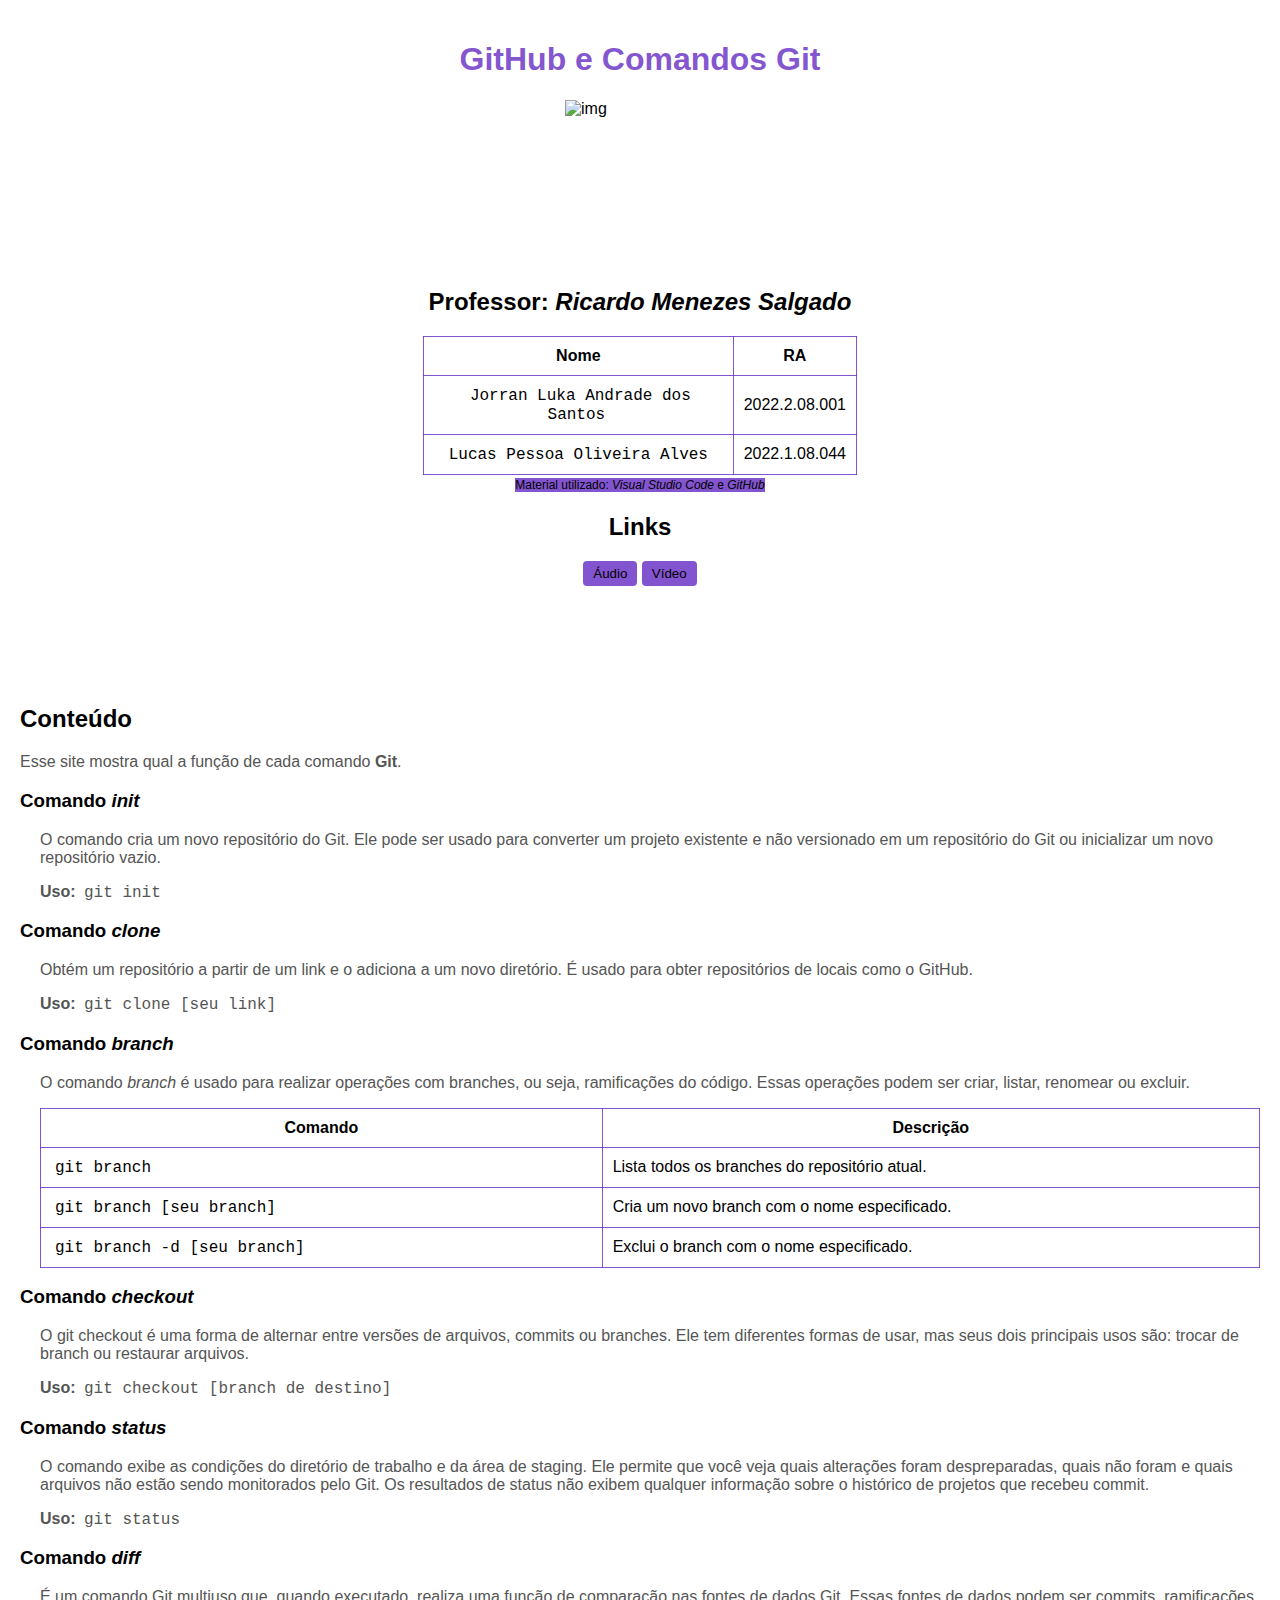
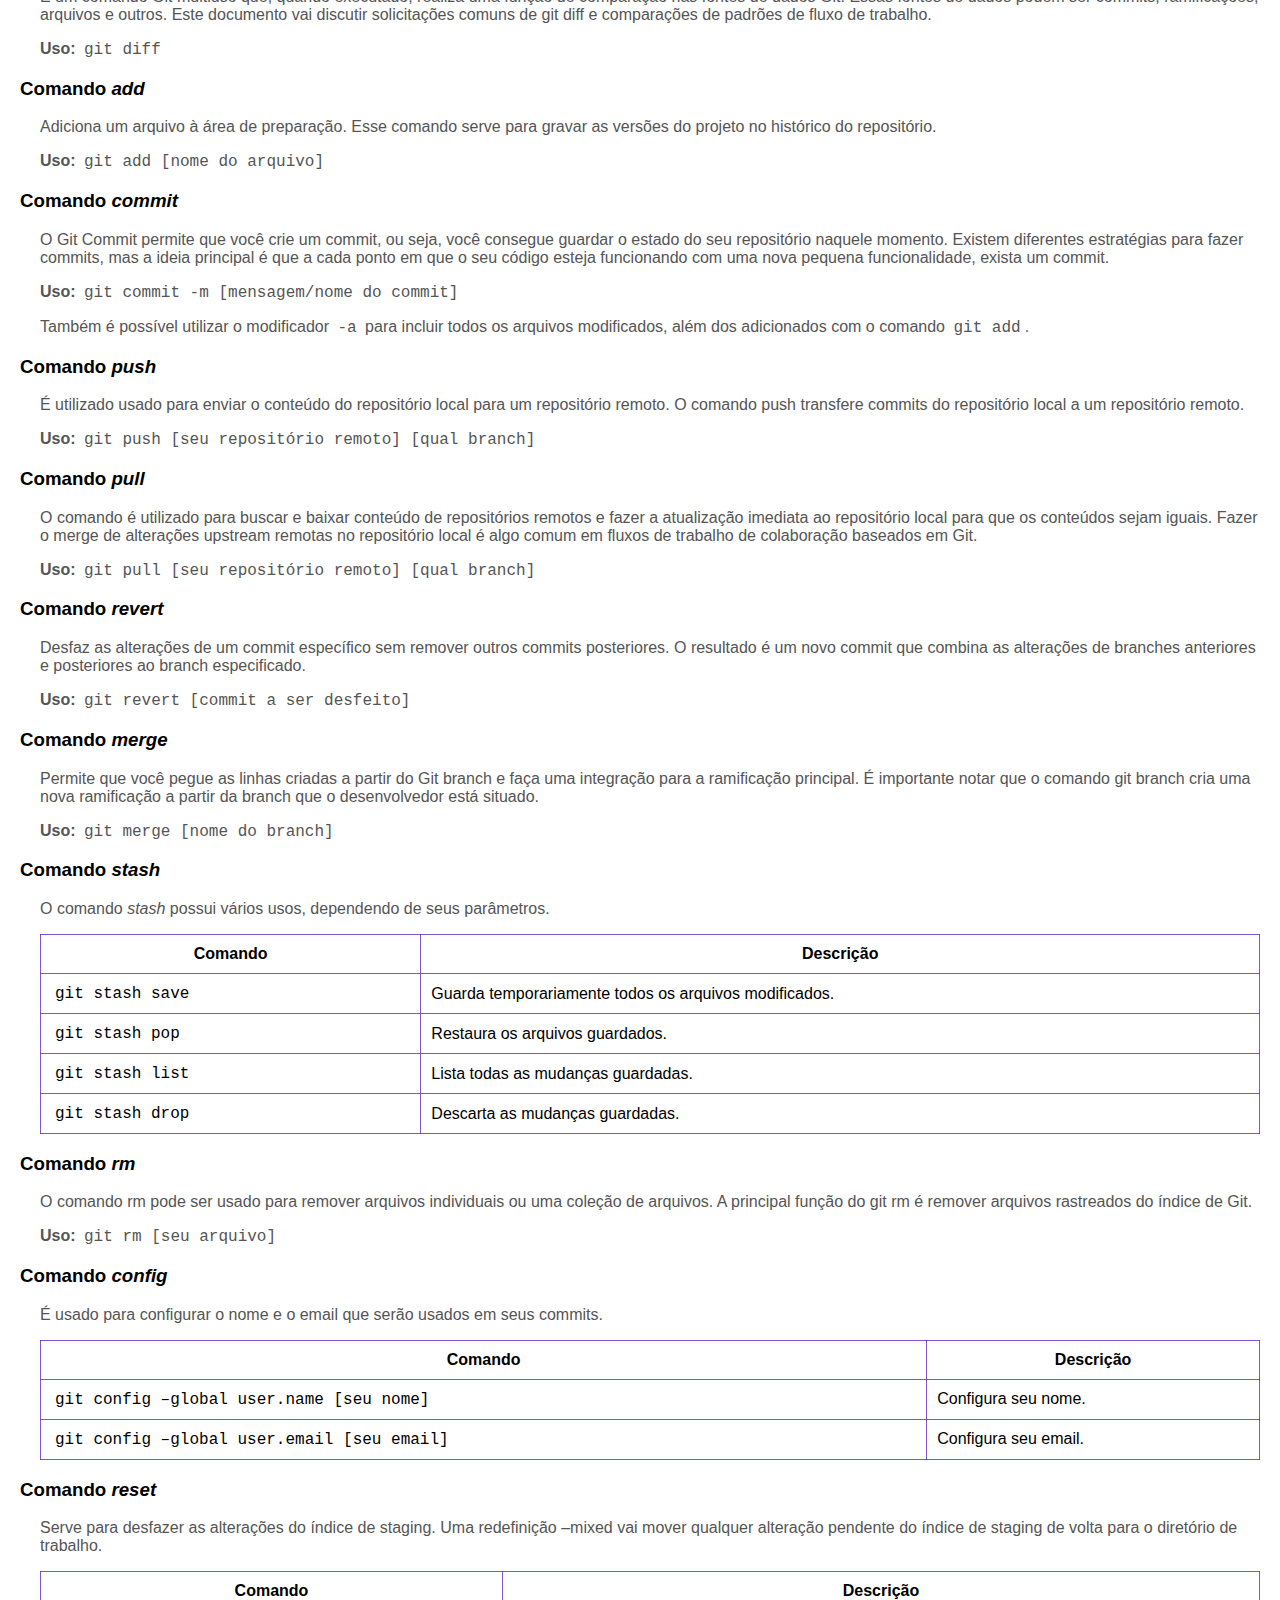
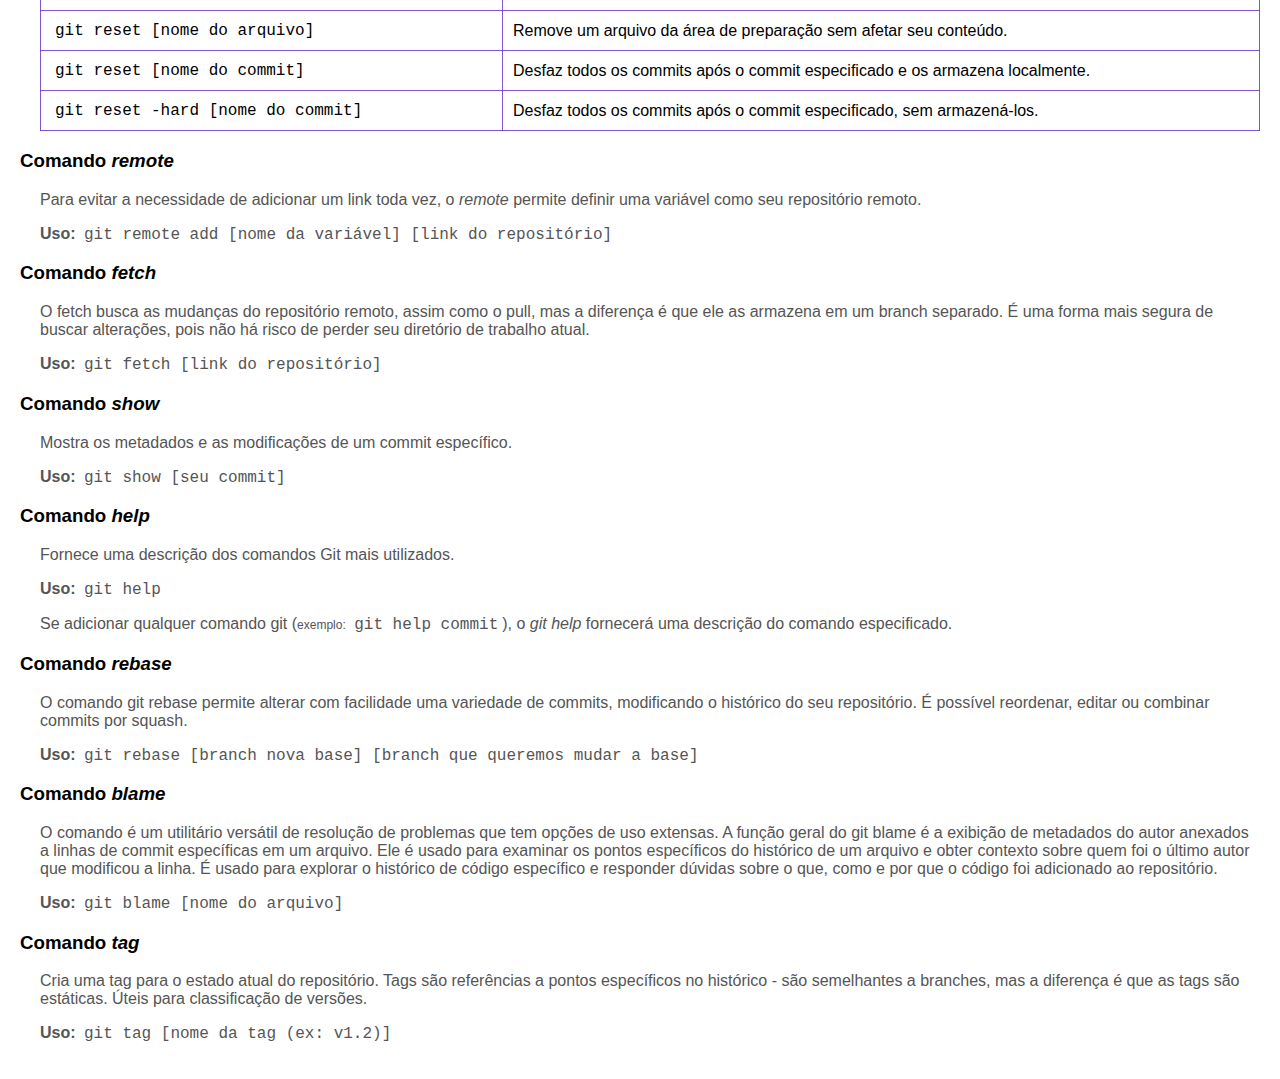
==== index.html @ 69e027c8 "Add files via upload" ====
<!DOCTYPE html>
<html lang="pt">
<head>
    <link rel="stylesheet" href="styles.css">
    <meta charset="UTF-8">
    <meta name="viewport" content="width=device-width, initial-scale=1.0">
    <title class="">Projeto Prático de Introdução à Ciência da Computação</title>
</head>
<body>
  <div class="center">
    <h1 class="purple"><b>GitHub e Comandos Git</b></h1>
  </div>
    <img src="img/logo.png" alt="img" width="150px" height="150px">
    <br>
    <div class="caixa center">
    <div>
      <h2>Professor:<i> Ricardo Menezes Salgado</i> </h2>
      <table>
      <tr>
        <th>Nome</th>
        <th>RA</th>
      </tr>
      <tr>
        <td><code>Jorran Luka Andrade dos Santos</code></td>
        <td>2022.2.08.001</td>
      </tr>
      <tr>
        <td><code>Lucas Pessoa Oliveira Alves</code></td>
        <td>2022.1.08.044</td>
      </tr>
    </table>
    <small><mark> Material utilizado: <i>Visual Studio Code</i> e <i>GitHub</i></mark></small>
    </div>
    </div>

    <div class="center">
    <h2>Links</h2>
    <button><a href="audio.html" >Áudio</a></button>
    <button><a href="video.html">Vídeo</a></button>
    </div>
    <h2>Conteúdo</h2>
    <div>
      <p>Esse site mostra qual a função de cada comando <b>Git</b>.</p>
      <h3>Comando <i>init</i></h3>
      <ul>
        <p>O comando cria um novo repositório do Git. Ele pode ser usado para converter um projeto existente e não versionado em um repositório do Git ou inicializar um novo repositório vazio.</p>
        <p><b>Uso: </b><code>git init</code></p>
      </ul>
      <h3>Comando <i>clone</i></h3>
      <ul>
        <p>Obtém um repositório a partir de um link e o adiciona a um novo diretório. É usado para obter repositórios de locais como o GitHub.</p>
        <p><b>Uso: </b><code>git clone [seu link]</code></p>
      </ul>
      <h3>Comando <i>branch</i></h3>
      <ul>
        <p>O comando <i>branch</i> é usado para realizar operações com branches, ou seja, ramificações do código. Essas operações podem ser criar, listar, renomear ou excluir.</p>
        <table>
          <tr>
            <th>Comando</th>
            <th>Descrição</th>
          </tr>
          <tr>
            <td><code>git branch</code></td>
            <td>Lista todos os branches do repositório atual.</td>
          </tr>
          <tr>
            <td><code>git branch [seu branch]</code></td>
            <td>Cria um novo branch com o nome especificado.</td>
          </tr>
          <tr>
            <td><code>git branch -d [seu branch]&nbsp;&nbsp;&nbsp;</code></td>
            <td>Exclui o branch com o nome especificado.</td>
          </tr>
        </table>
      </ul>
      <h3>Comando <i>checkout</i></h3>
      <ul>
        <p>O git checkout é uma forma de alternar entre versões de arquivos, commits ou branches. Ele tem diferentes formas de usar, mas seus dois principais usos são: trocar de branch ou restaurar arquivos.</p>
        <p><b>Uso: </b><code>git checkout [branch de destino]</code></p>
      </ul>
      <h3>Comando <i>status</i></h3>
      <ul>
        <p>O comando exibe as condições do diretório de trabalho e da área de staging. Ele permite que você veja quais alterações foram despreparadas, quais não foram e quais arquivos não estão sendo monitorados pelo Git. Os resultados de status não exibem qualquer informação sobre o histórico de projetos que recebeu commit.
        </p>
        <p><b>Uso: </b><code>git status</code></p>
      </ul>
      <h3>Comando <i>diff</i></h3>
      <ul>
        <p>É um comando Git multiuso que, quando executado, realiza uma função de comparação nas fontes de dados Git. Essas fontes de dados podem ser commits, ramificações, arquivos e outros. Este documento vai discutir solicitações comuns de git diff e comparações de padrões de fluxo de trabalho.</p>
        <p><b>Uso: </b><code>git diff</code></p>
      </ul>
      <h3>Comando <i>add</i></h3>
      <ul>
        <p>Adiciona um arquivo à área de preparação. Esse comando serve para gravar as versões do projeto no histórico do repositório. </p>
        <p><b>Uso: </b><code>git add [nome do arquivo]</code></p>
      </ul>
      <h3>Comando <i>commit</i></h3>
      <ul>
        <p>O Git Commit permite que você crie um commit, ou seja, você consegue guardar o estado do seu repositório naquele momento. Existem diferentes estratégias para fazer commits, mas a ideia principal é que a cada ponto em que o seu código esteja funcionando com uma nova pequena funcionalidade, exista um commit.</p>
        <p><b>Uso: </b><code>git commit -m [mensagem/nome do commit]</code></p>
        <p>Também é possível utilizar o modificador <code>-a</code> para incluir todos os arquivos modificados, além dos adicionados com o comando <code>git add</code>.</p>
      </ul>
      <h3>Comando <i>push</i></h3>
      <ul>
        <p>É utilizado usado para enviar o conteúdo do repositório local para um repositório remoto. O comando push transfere commits do repositório local a um repositório remoto.
        </p>
        <p><b>Uso: </b><code>git push [seu repositório remoto] [qual branch]</code></p>
      </ul>
      <h3>Comando <i>pull</i></h3>
      <ul>
        <p> O comando é utilizado para buscar e baixar conteúdo de repositórios remotos e fazer a atualização imediata ao repositório local para que os conteúdos sejam iguais. Fazer o merge de alterações upstream remotas no repositório local é algo comum em fluxos de trabalho de colaboração baseados em Git.</p>
        <p><b>Uso: </b><code>git pull [seu repositório remoto] [qual branch]</code></p>
      </ul>
      <h3>Comando <i>revert</i></h3>
      <ul>
        <p>Desfaz as alterações de um commit específico sem remover outros commits posteriores. O resultado é um novo commit que combina as alterações de branches anteriores e posteriores ao branch especificado.</p>
        <p><b>Uso: </b><code>git revert [commit a ser desfeito]</code></p>
      </ul>
      <h3>Comando <i>merge</i></h3>
      <ul>
        <p>Permite que você pegue as linhas criadas a partir do Git branch e faça uma integração para a ramificação principal. É importante notar que o comando git branch cria uma nova ramificação a partir da branch que o desenvolvedor está situado.
        </p>
        <p><b>Uso: </b><code>git merge [nome do branch]</code></p>
      </ul>
      <h3>Comando <i>stash</i></h3>
      <ul>
        <p>O comando <i>stash</i> possui vários usos, dependendo de seus parâmetros.</p>
        <table>
          <tr>
            <th>Comando</th>
            <th>Descrição</th>
          </tr>
          <tr>
            <td><code>git stash save</code></td>
            <td>Guarda temporariamente todos os arquivos modificados.</td>
          </tr>
          <tr>
            <td><code>git stash pop</code></td>
            <td>Restaura os arquivos guardados.</td>
          </tr>
          <tr>
            <td><code>git stash list</code></td>
            <td>Lista todas as mudanças guardadas.</td>
          </tr>
          <tr>
            <td><code>git stash drop&nbsp;&nbsp;&nbsp;</code></td>
            <td>Descarta as mudanças guardadas.</td>
          </tr>
        </table>
      </ul>
      <h3>Comando <i>rm</i></h3>
      <ul>
        <p>O comando rm pode ser usado para remover arquivos individuais ou uma coleção de arquivos. A principal função do git rm é remover arquivos rastreados do índice de Git.
        </p>
        <p><b>Uso: </b><code>git rm [seu arquivo]</code></p>
      </ul>
      <h3>Comando <i>config</i></h3>
      <ul>
        <p>É usado para configurar o nome e o email que serão usados em seus commits.</p>
        <table>
          <tr>
            <th>Comando</th>
            <th>Descrição</th>
          </tr>
          <tr>
            <td><code>git config –global user.name [seu nome]</code></td>
            <td>Configura seu nome.</td>
          </tr>
          <tr>
            <td><code>git config –global user.email [seu email]&nbsp;&nbsp;&nbsp;</code></td>
            <td>Configura seu email.</td>
          </tr>
        </table>
      </ul>
      <h3>Comando <i>reset</i></h3>
      <ul>
        <p>Serve para desfazer as alterações do índice de staging. Uma redefinição –mixed vai mover qualquer alteração pendente do índice de staging de volta para o diretório de trabalho.</p>
        <table>
          <tr>
            <th>Comando</th>
            <th>Descrição</th>
          </tr>
          <tr>
            <td><code>git reset [nome do arquivo]</code></td>
            <td>Remove um arquivo da área de preparação sem afetar seu conteúdo.</td>
          </tr>
          <tr>
            <td><code>git reset [nome do commit]</code></td>
            <td>Desfaz todos os commits após o commit especificado e os armazena localmente.</td>
          </tr>
          <tr>
            <td><code>git reset -hard [nome do commit]&nbsp;&nbsp;&nbsp;</code></td>
            <td>Desfaz todos os commits após o commit especificado, sem armazená-los.</td>
          </tr>
        </table>
      </ul>
      <h3>Comando <i>remote</i></h3>
      <ul>
        <p>Para evitar a necessidade de adicionar um link toda vez, o <i>remote</i> permite definir uma variável como seu repositório remoto.</p>
        <p><b>Uso: </b><code>git remote add [nome da variável] [link do repositório]</code></p>
      </ul>
      <h3>Comando <i>fetch</i></h3>
      <ul>
        <p>O fetch busca as mudanças do repositório remoto, assim como o pull, mas a diferença é que ele as armazena em um branch separado.
          É uma forma mais segura de buscar alterações, pois não há risco de perder seu diretório de trabalho atual.</p>
        <p><b>Uso: </b><code>git fetch [link do repositório]</code></p>
      </ul>
      <h3>Comando <i>show</i></h3>
      <ul>
        <p>Mostra os metadados e as modificações de um commit específico.</p>
        <p><b>Uso: </b><code>git show [seu commit]</code></p>
      </ul>
      <h3>Comando <i>help</i></h3>
      <ul>
        <p>Fornece uma descrição dos comandos Git mais utilizados.</p>
        <p><b>Uso: </b><code>git help</code></p>
        <p>Se adicionar qualquer comando git (<small>exemplo:</small> <code>git help commit</code>), o <i>git help</i> fornecerá uma descrição do comando especificado.</p>
      </ul>
      <h3>Comando <i>rebase</i></h3>
      <ul>
        <p>O comando git rebase permite alterar com facilidade uma variedade de commits, modificando o histórico do seu repositório. É possível reordenar, editar ou combinar commits por squash.
        </p>
        <p><b>Uso: </b><code>git rebase [branch nova base] [branch que queremos mudar a base]</code></p>
      </ul>
      <h3>Comando <i>blame</i></h3>
      <ul>
        <p>O comando é um utilitário versátil de resolução de problemas que tem opções de uso extensas. A função geral do git blame é a exibição de metadados do autor anexados a linhas de commit específicas em um arquivo. Ele é usado para examinar os pontos específicos do histórico de um arquivo e obter contexto sobre quem foi o último autor que modificou a linha. É usado para explorar o histórico de código específico e responder dúvidas sobre o que, como e por que o código foi adicionado ao repositório.</p>
        <p><b>Uso: </b><code>git blame [nome do arquivo]</code></p>
      </ul>
      <h3>Comando <i>tag</i></h3>
      <ul>
        <p>Cria uma tag para o estado atual do repositório. Tags são referências a pontos específicos no histórico - são semelhantes a branches, mas a diferença é que as tags são estáticas.
        Úteis para classificação de versões.</p>
        <p><b>Uso: </b><code>git tag [nome da tag (ex: v1.2)]</code></p>
      </ul>
    </div> 
</body>
</html>
---- styles.css ----
body {
    font-family: Arial, sans-serif;
    margin: 0;
    padding: 20px;
  }
  
  h1 {
    color: rgba(104, 47, 197, 0.822);
  }
  
  h2 {
    color: black;
  }
  
  h3 {
    color: black;
  }
  
  p {
    color: #555;
  }
  
  ul {
    list-style-type: disc;
    padding-left: 20px;
  }
  
  table {
    border-collapse: collapse;
    width: 100%;
  }
  
  table, th, td {
    border: 1px solid rgba(104, 47, 197, 0.822);
  }
  
  th, td {
    padding: 10px;
  }
  
  img {

    display: block;
    margin-left: auto;
    margin-right: auto
       
  }
  
  button {
    background-color: rgba(104, 47, 197, 0.822);
    color: #ffffff;
    padding: 5px 10px;
    border: none;
    border-radius: 4px;
    cursor:auto;
    margin-bottom: 100px;
  }
  
  button a {
    color: #000000;
    text-decoration: none;
  }
  
  h2 mark {
    background-color: rgba(104, 47, 197, 0.822);
  }
  mark{
    background-color: rgba(104, 47, 197, 0.822);
  }
  small {
    font-size: 12px;
  }
  
  code {
    padding: 2px 4px;
    font-family: Consolas, monospace;
  }
  
  h2 + p {
    font-style: italic;
    margin-top: 0;
    margin-bottom: 20px;
  }
  .center{
    text-align: center;
  }

  .caixa{ 
    justify-content: center;
    width: 35%;
    
    display: flex;
    margin: auto;

    &div{
        padding: 2em;
    }

  }

  .purple{
    color: rgba(104, 47, 197, 0.822);
  }
  .body2{
    font-family: Arial, sans-serif;
    text-align: center;
  }
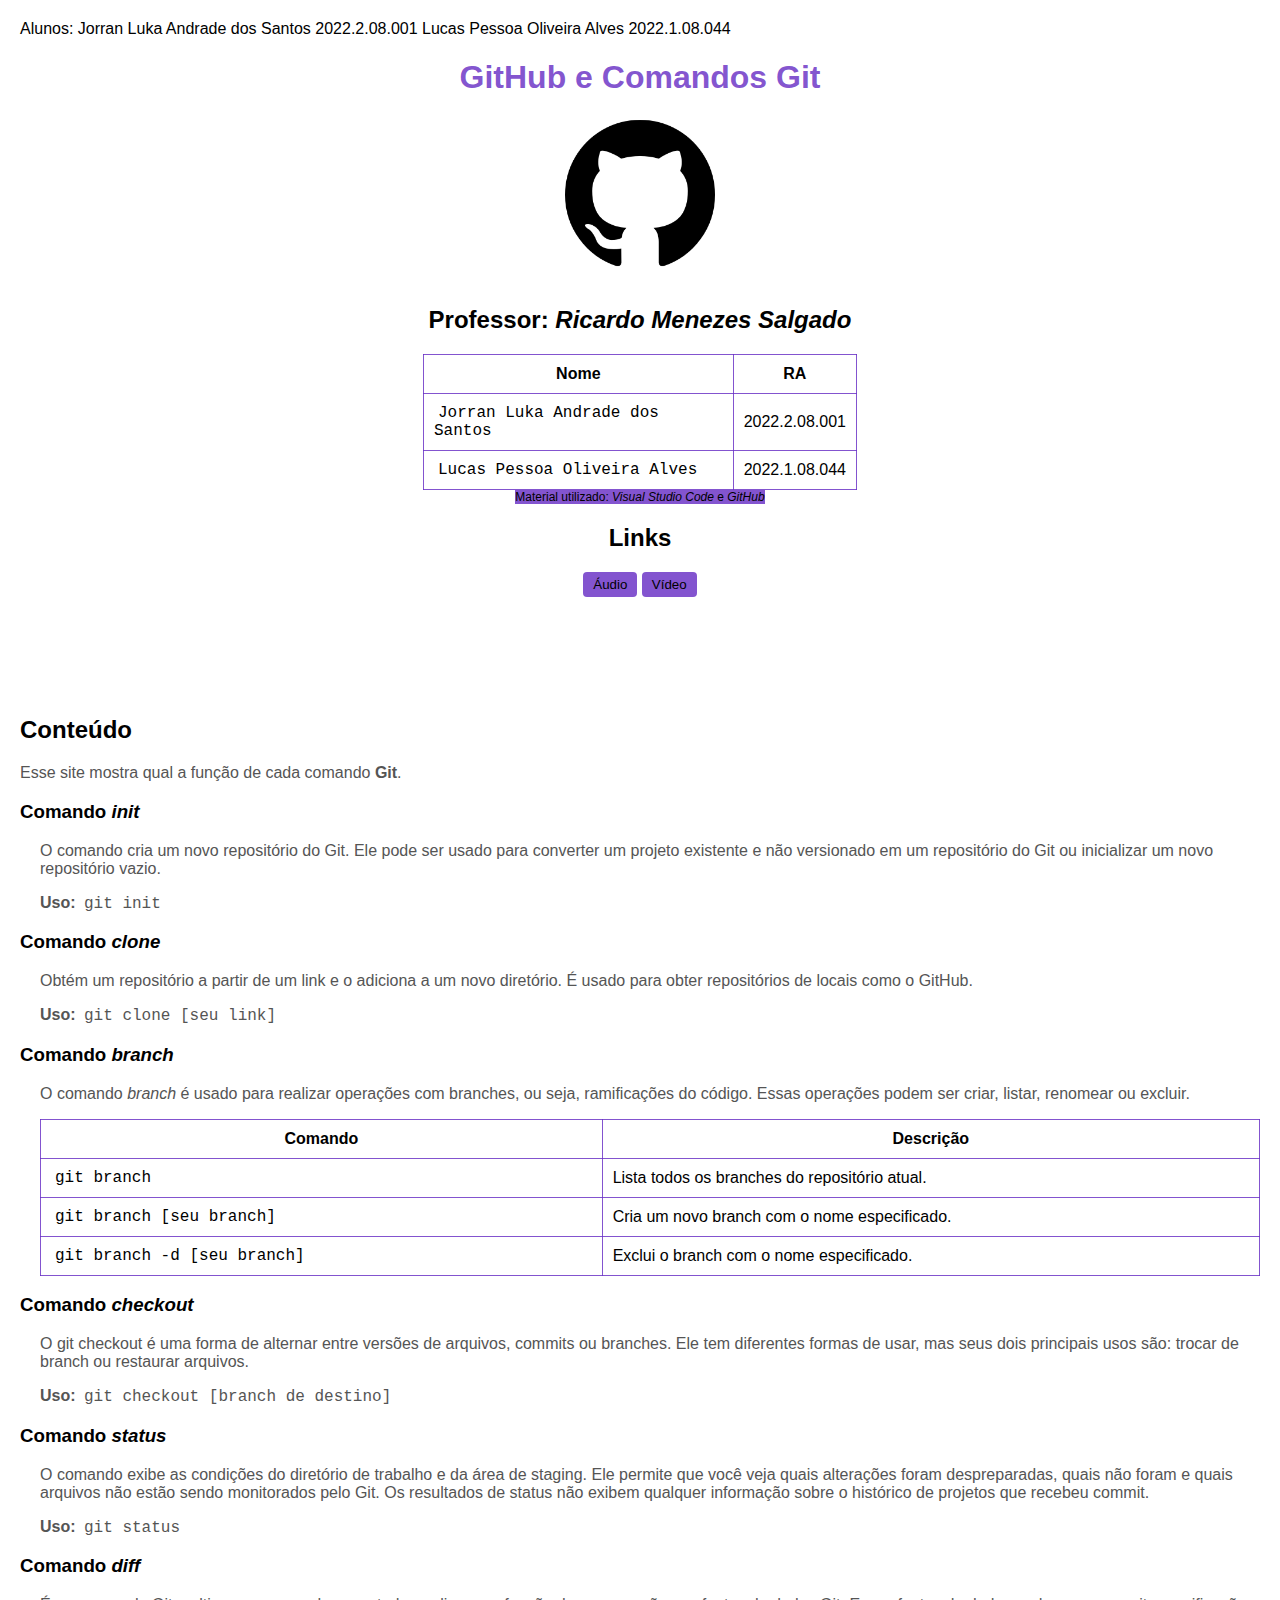
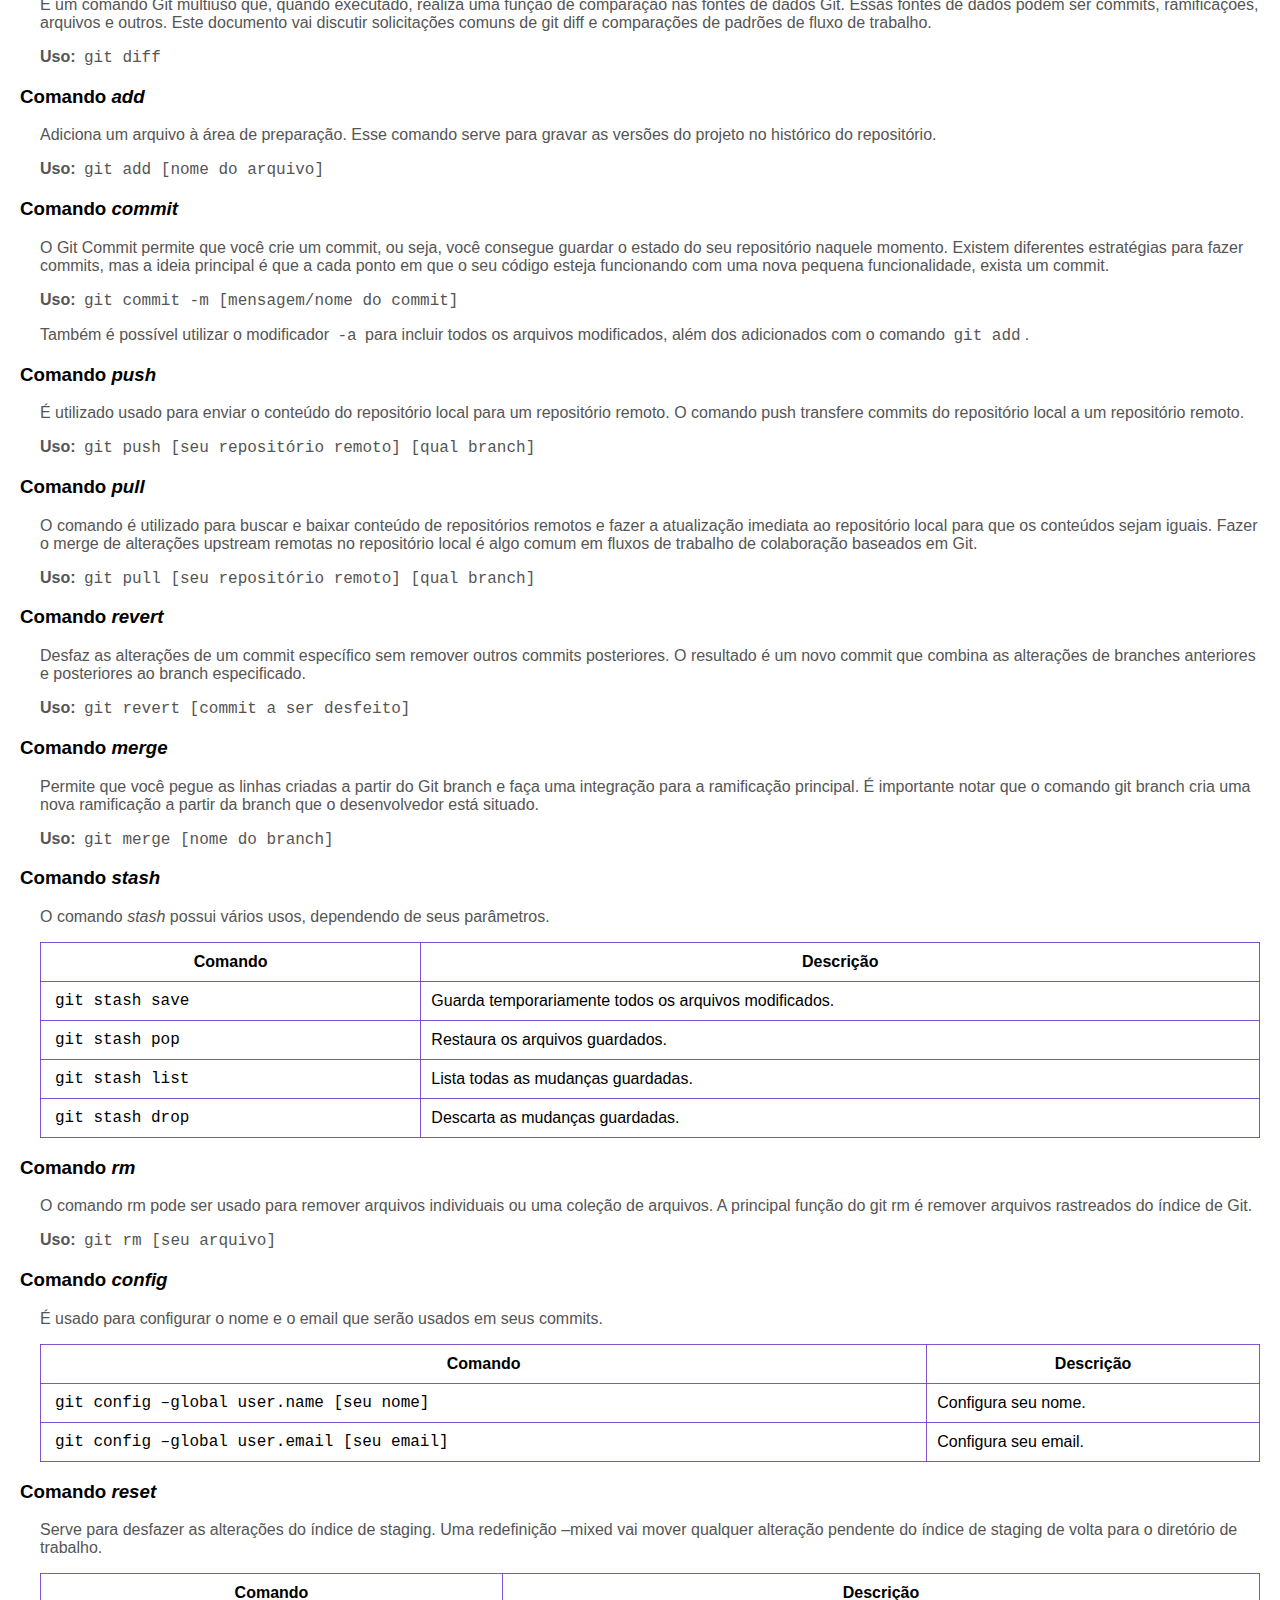
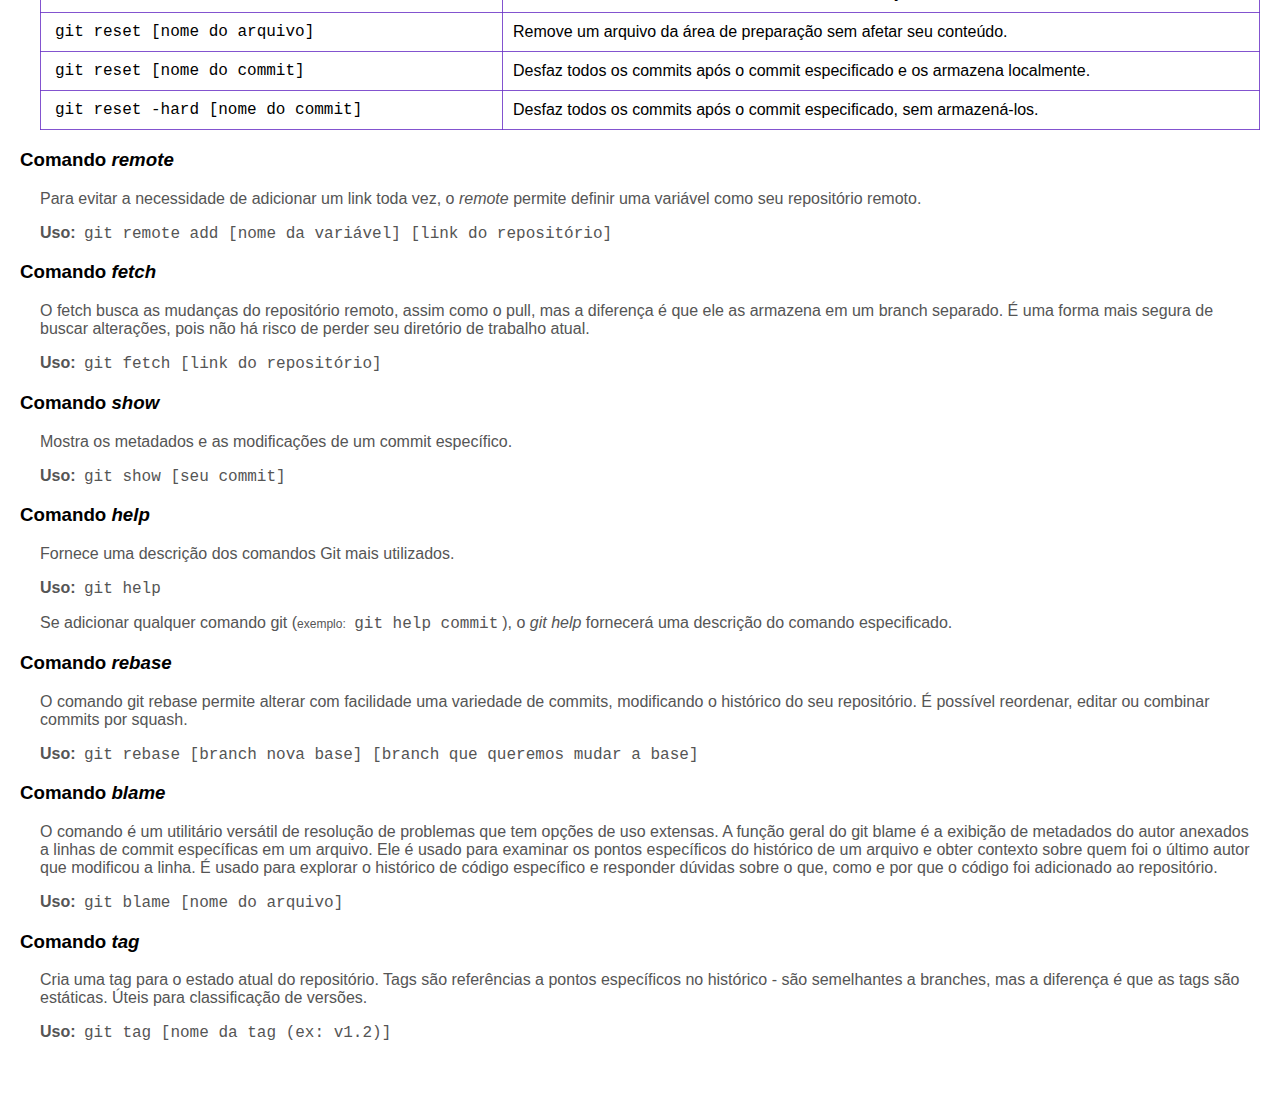
==== commit 4c4cf5e3: "projeto icc" ====
--- a/index.html
+++ b/index.html
@@ -1,3 +1,8 @@
+<!-->
+Alunos: Jorran Luka Andrade dos Santos   2022.2.08.001
+        Lucas Pessoa Oliveira Alves      2022.1.08.044
+
+<!-->
 <!DOCTYPE html>
 <html lang="pt">
 <head>
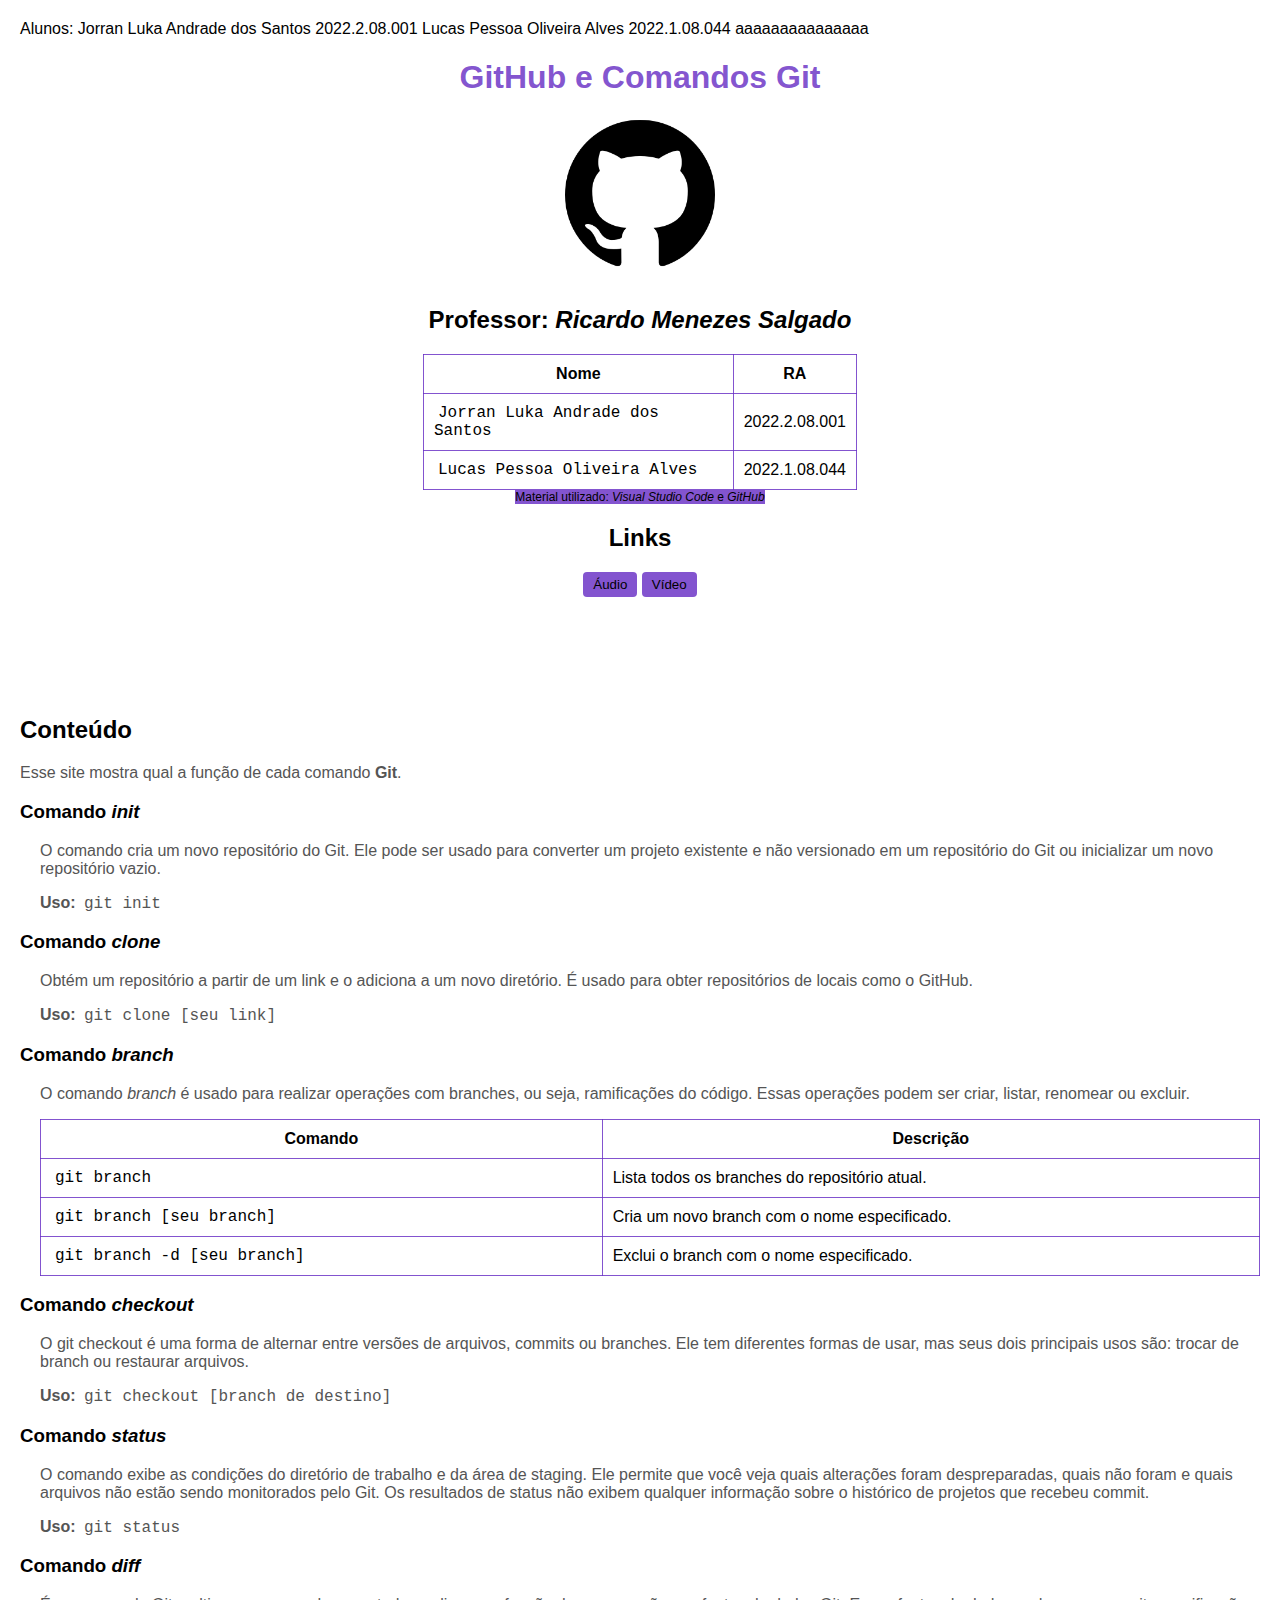
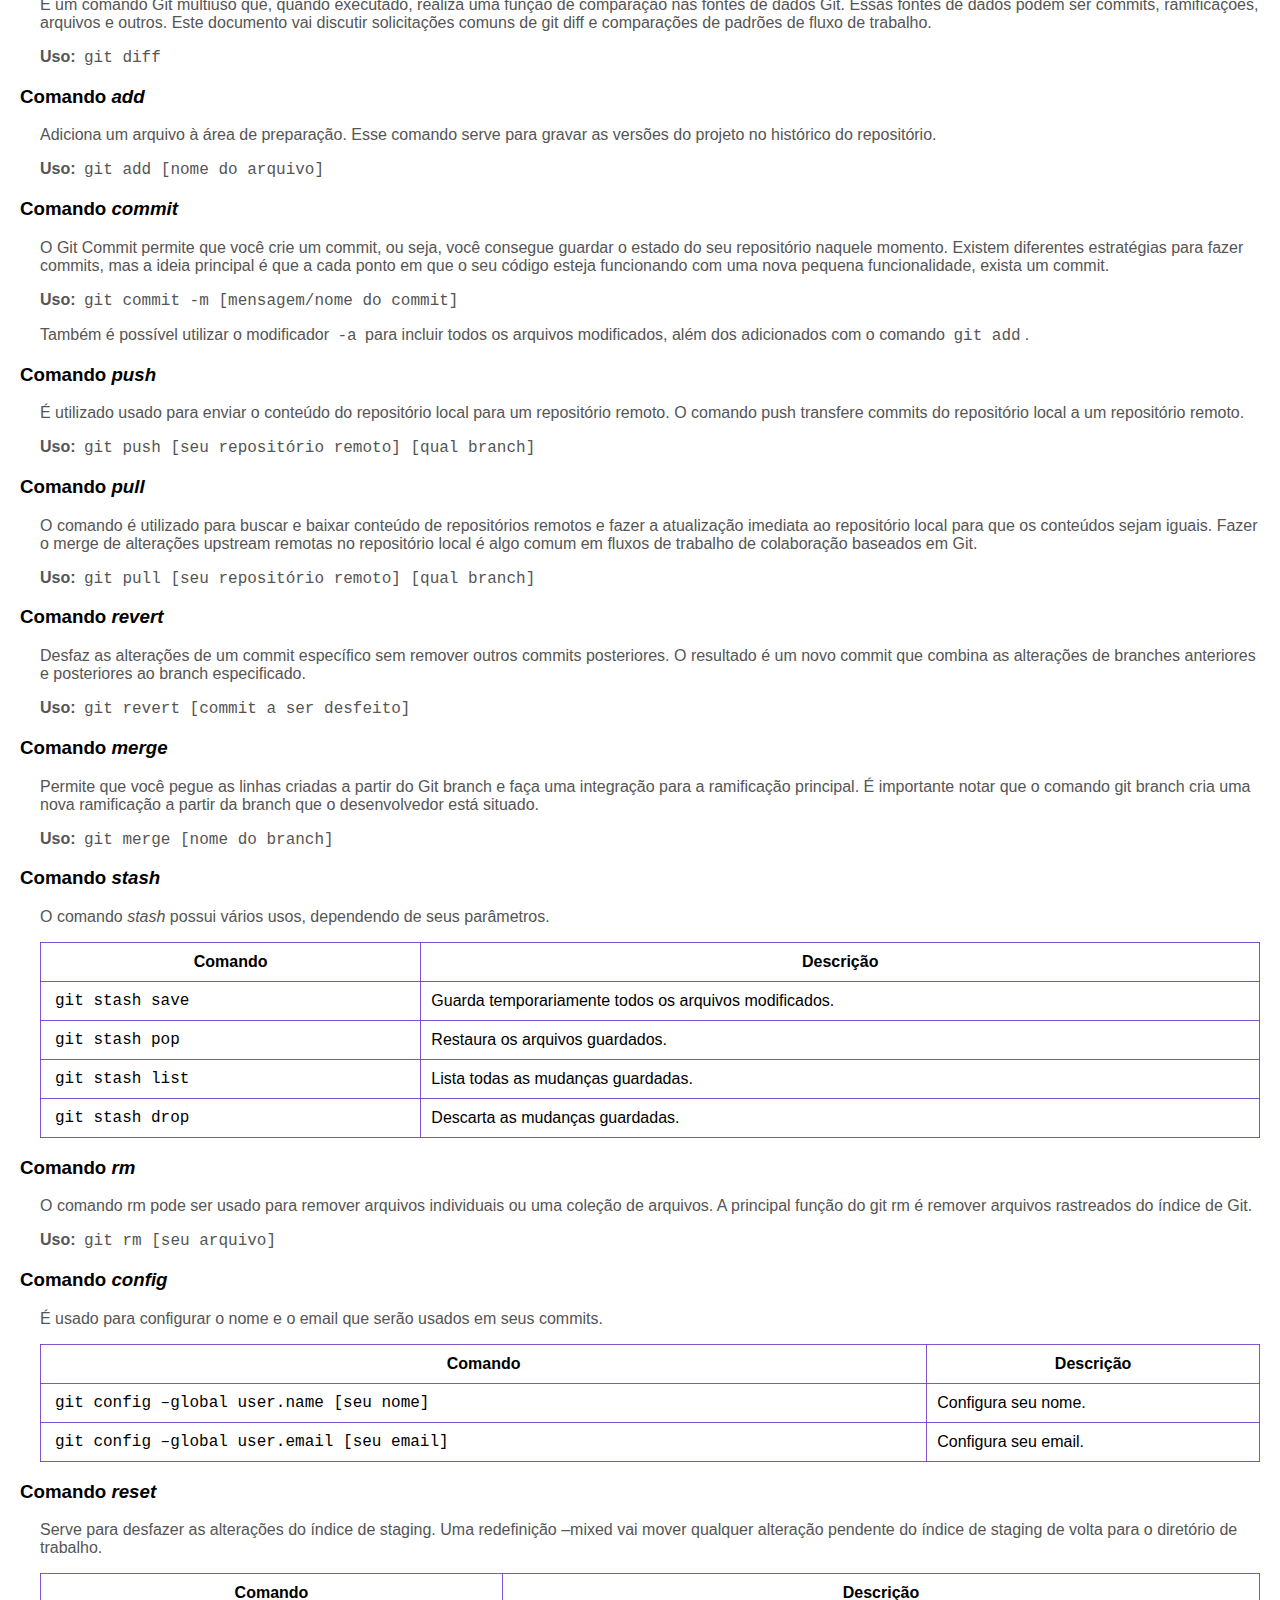
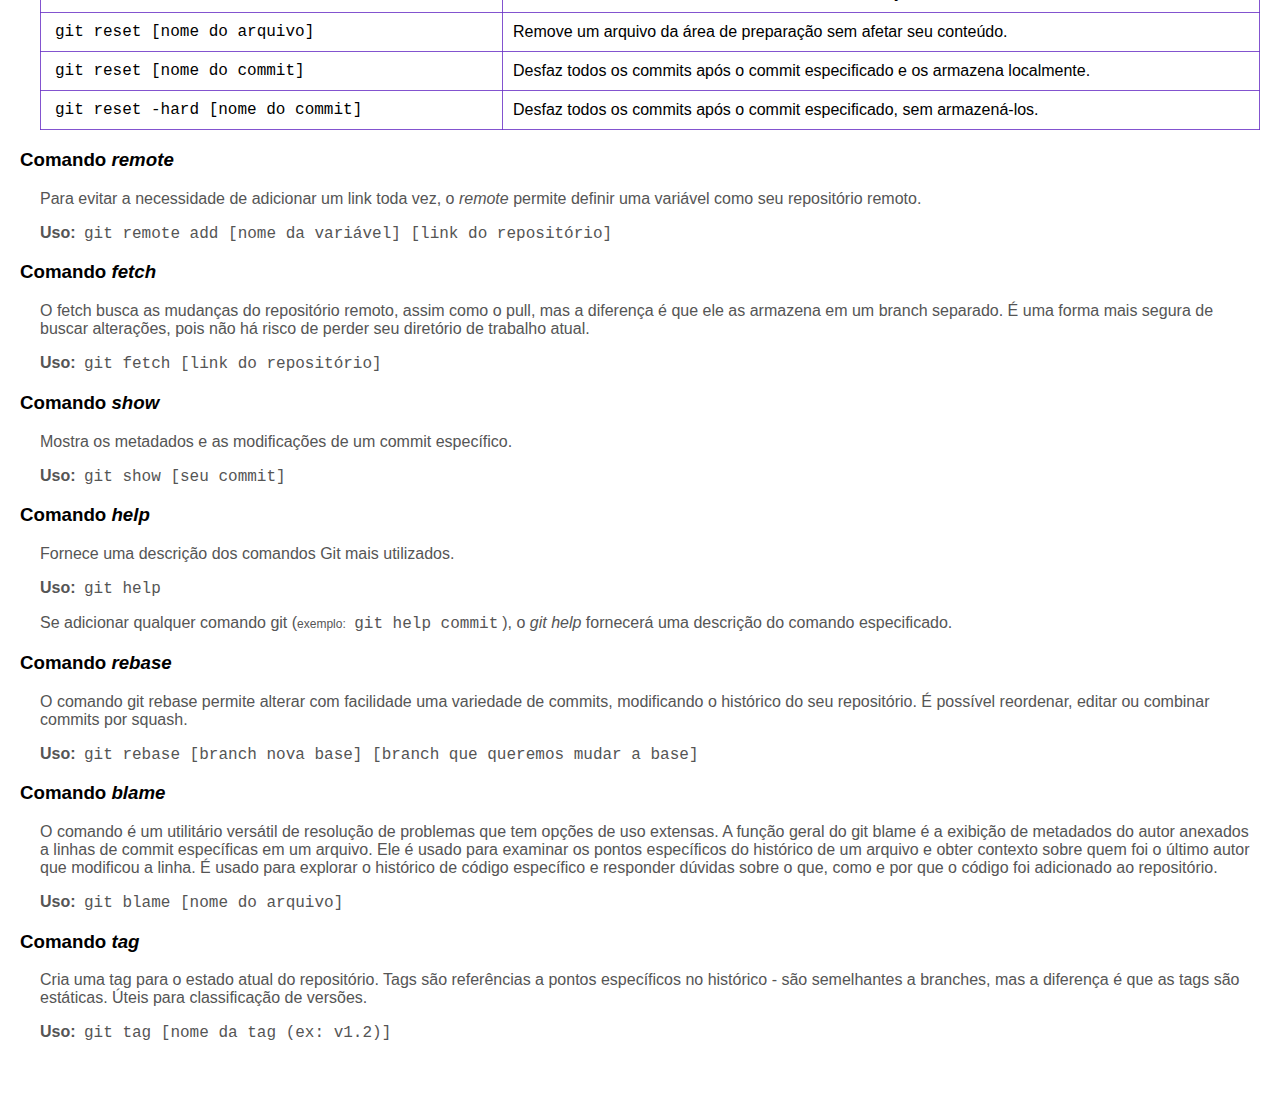
==== commit 7553dcaf: "Update index.html" ====
--- a/index.html
+++ b/index.html
@@ -1,7 +1,7 @@
 <!-->
 Alunos: Jorran Luka Andrade dos Santos   2022.2.08.001
         Lucas Pessoa Oliveira Alves      2022.1.08.044
-
+aaaaaaaaaaaaaaa
 <!-->
 <!DOCTYPE html>
 <html lang="pt">
@@ -240,4 +240,4 @@
       </ul>
     </div> 
 </body>
-</html>+</html>
